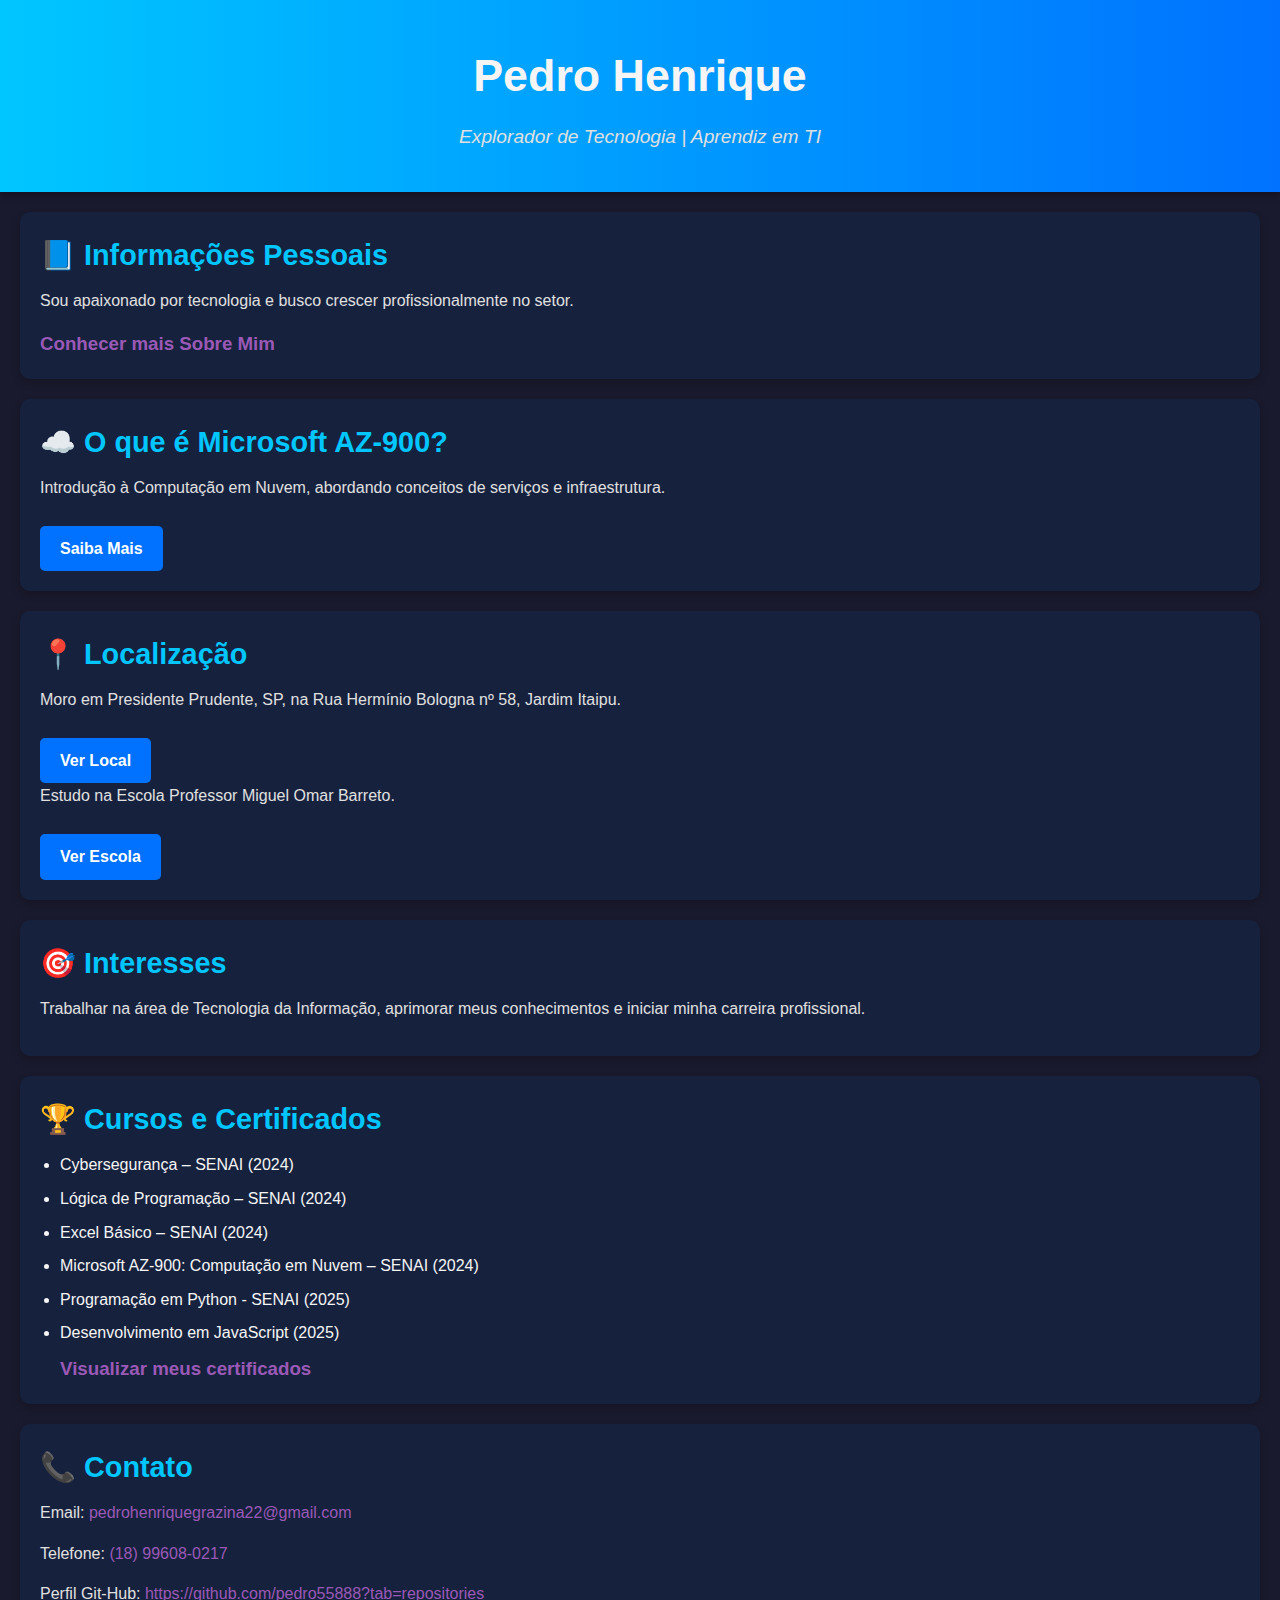
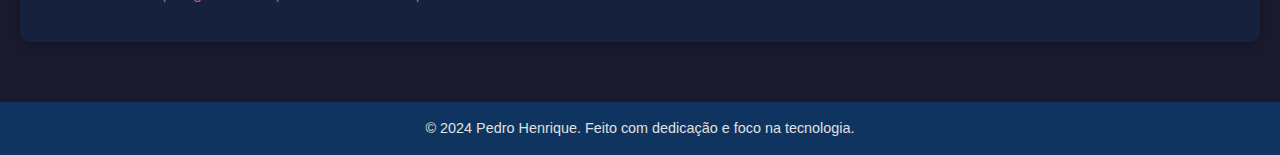
==== index.html @ 2a51eca3 "Certificado 2025" ====
<!DOCTYPE html>
<html lang="pt-br">
<head>
    <meta charset="UTF-8">
    <meta name="viewport" content="width=device-width, initial-scale=1.0">
    <title>Currículo - Pedro Henrique</title>
    <link rel="stylesheet" href="styles.css" />
    <link rel="icon" href="ph.ico">
</head>
<body>
    <header>
        <div class="header-container">
            <h1>Pedro Henrique</h1>
            <p class="subtitle">Explorador de Tecnologia | Aprendiz em TI</p>
        </div>
    </header>

    <main>
        <section id="about">
            <h2>📘 Informações Pessoais</h2>
            <p>
                Sou apaixonado por tecnologia e busco crescer profissionalmente no setor.
            </p>
            <a href="sobremim.html"><h3>Conhecer mais Sobre Mim</h3></a>
        </section>

        <section id="az900">
            <h2>☁️ O que é Microsoft AZ-900?</h2>
            <p>
                Introdução à Computação em Nuvem, abordando conceitos de serviços e infraestrutura.
            </p>
            <a href="https://learn.microsoft.com/pt-br/training/courses/az-900t00" target="_blank" class="button">
                Saiba Mais
            </a>
        </section>

        <section id="location">
            <h2>📍 Localização</h2>
            <p>Moro em Presidente Prudente, SP, na Rua Hermínio Bologna nº 58, Jardim Itaipu.</p>
            <a href="https://www.google.com.br/maps/place/R.+Herm%C3%ADnio+Bologna,+58+-+Jardim+Itaipu,+Pres.+Prudente+-+SP,+19063-250" target="_blank" class="button">
                Ver Local
            </a>
            <p>Estudo na Escola Professor Miguel Omar Barreto.</p>
            <a href="https://www.google.com.br/maps/place/Escola+Prof.+Miguel+Omar+Barreto/@-22.1330979,-51.4382127,15z/data=!4m6!3m5!1s0x9493f5ad94825369:0xfa18694369569d9d!8m2!3d-22.1331265!4d-51.4385111!16s%2Fg%2F1th6fyk0?entry=ttu&g_ep=EgoyMDI0MTExOS4wIKXMDSoASAFQAw%3D%3D" target="_blank" class="button">
                Ver Escola
            </a>
        </section>

        <section id="interests">
            <h2>🎯 Interesses</h2>
            <p>
                Trabalhar na área de Tecnologia da Informação, aprimorar meus conhecimentos e iniciar minha carreira profissional.
            </p>
        </section>

        <section id="certifications">
            <h2>🏆 Cursos e Certificados</h2>
            <ul>
                <li>Cybersegurança – SENAI (2024)</li>
                <li>Lógica de Programação – SENAI (2024)</li>
                <li>Excel Básico – SENAI (2024)</li>
                <li>Microsoft AZ-900: Computação em Nuvem – SENAI (2024)</li>
                <li>Programação em Python - SENAI (2025)</li>
                <li>Desenvolvimento em JavaScript (2025)</li>
                <h3><a href="certificados.html">Visualizar meus certificados</a></h3>
                
            </ul>
        </section>

        <section id="contact">
            <h2>📞 Contato</h2>
            <p>Email: 
                <a href="mailto:pedrohenriquegrazina22@gmail.com">pedrohenriquegrazina22@gmail.com</a>
            </p>
            <p>Telefone: 
                <a href="tel:+5518996080217">(18) 99608-0217</a>
            </p>
            <p>Perfil Git-Hub:
                <a href="https://github.com/pedro55888?tab=repositories">https://github.com/pedro55888?tab=repositories</a>
            </p>
        </section>
    </main>

    <footer>
        <p>&copy; 2024 Pedro Henrique. Feito com dedicação e foco na tecnologia.</p>
    </footer>
</body>
</html>
---- styles.css ----
* {
    margin: 0;
    padding: 0;
    box-sizing: border-box;
}

body {
    font-family: 'Roboto', sans-serif;
    background: #1a1a2e;
    color: #f5f5f5;
    line-height: 1.6;
}

header {
    background: linear-gradient(90deg, #00c6ff, #0072ff);
    text-align: center;
    padding: 40px 20px;
    box-shadow: 0 4px 6px rgba(0, 0, 0, 0.3);
}

.header-container h1 {
    font-size: 2.8rem;
    font-weight: bold;
    margin-bottom: 10px;
}

.subtitle {
    font-size: 1.2rem;
    font-style: italic;
    color: #e0e0e0;
}

main {
    padding: 20px;
}

section {
    background: #16213e;
    padding: 20px;
    margin-bottom: 20px;
    border-radius: 10px;
    box-shadow: 0 4px 8px rgba(0, 0, 0, 0.2);
}

section h2 {
    font-size: 1.8rem;
    color: #00c6ff;
    margin-bottom: 10px;
}

section p {
    font-size: 1rem;
    margin-bottom: 15px;
    color: #e0e0e0;
}

ul {
    list-style: disc;
    margin-left: 20px;
}

ul li {
    margin-bottom: 8px;
}

a {
    color: #9b59b6;
    text-decoration: none;
    transition: color 0.3s;
}

a:hover {
    color: #c084f5;
    text-decoration: underline;
}

.button {
    display: inline-block;
    padding: 10px 20px;
    margin-top: 10px;
    background: #0072ff;
    color: white;
    text-decoration: none;
    font-weight: bold;
    border-radius: 5px;
    transition: 0.3s;
}

.button:hover {
    background: #00c6ff;
}

footer {
    text-align: center;
    padding: 15px 10px;
    background: #0f3460;
    color: #e0e0e0;
    margin-top: 20px;
    font-size: 0.9rem;
}
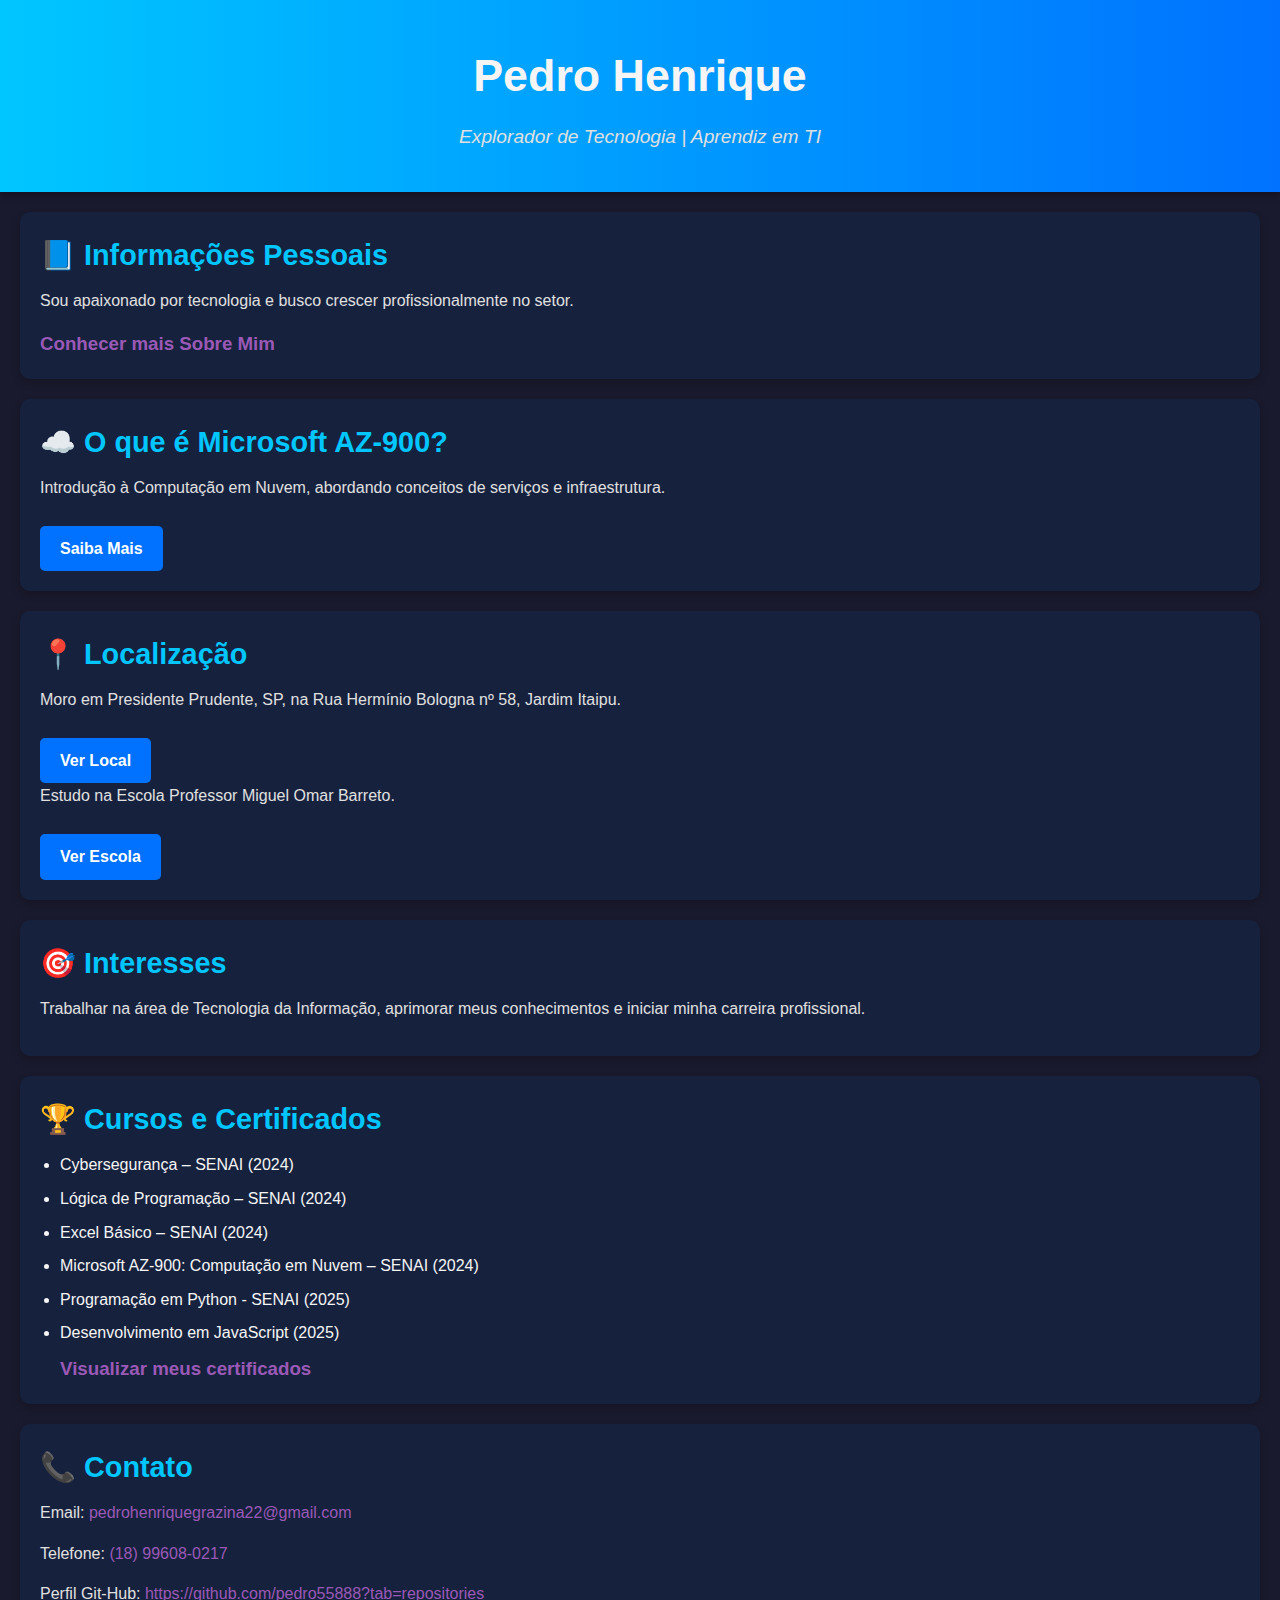
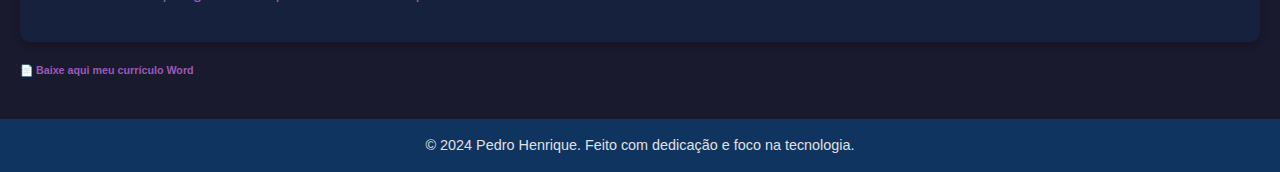
==== commit 663b6293: "Atualização Download Currículo" ====
--- a/index.html
+++ b/index.html
@@ -79,10 +79,13 @@
                 <a href="https://github.com/pedro55888?tab=repositories">https://github.com/pedro55888?tab=repositories</a>
             </p>
         </section>
+        <h6><a href="C:\Users\User\Downloads\Curriculo_Pedro_Henrique_Atualizado_V3.docx" download>📄 Baixe aqui meu currículo Word</a>        </h6>
     </main>
 
     <footer>
         <p>&copy; 2024 Pedro Henrique. Feito com dedicação e foco na tecnologia.</p>
+        
+
     </footer>
 </body>
 </html>     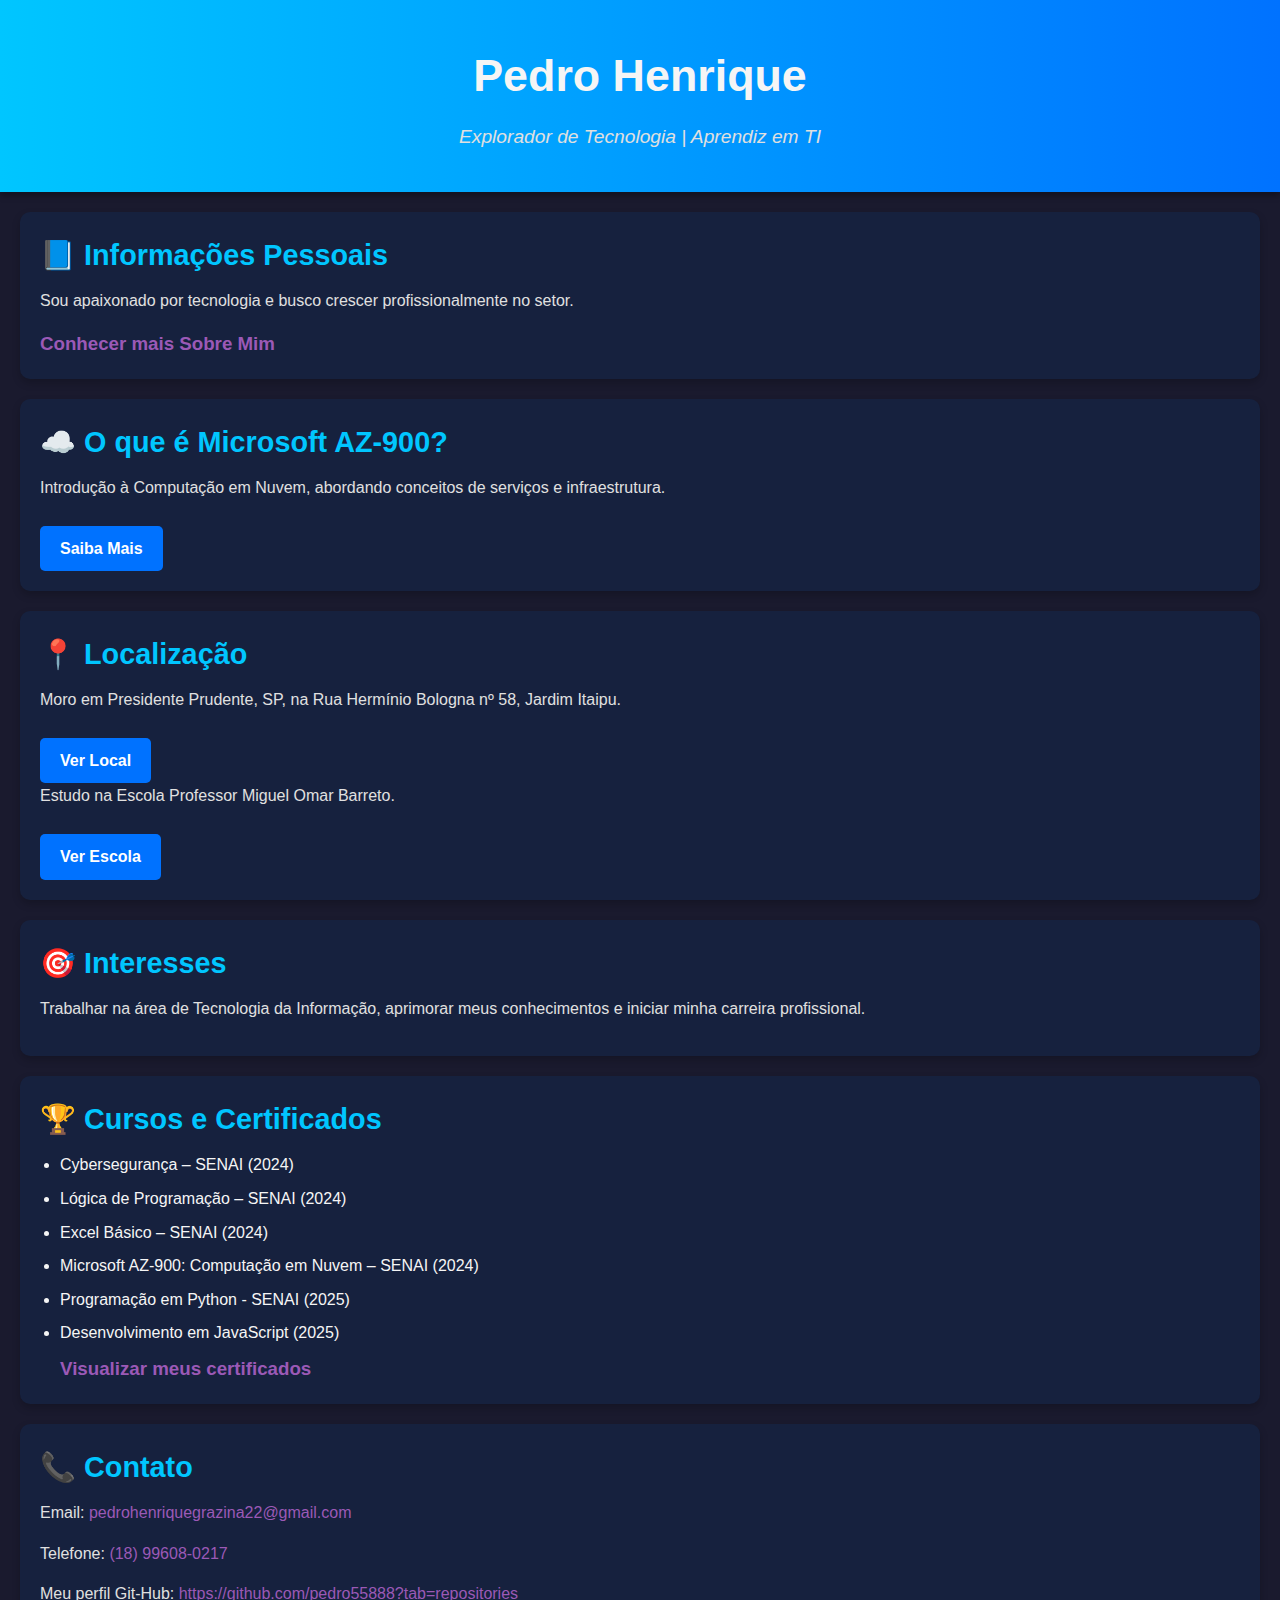
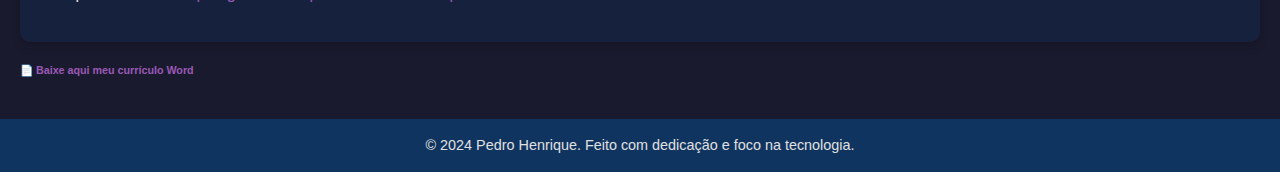
==== commit b752c05e: "Pequenas atualizações" ====
--- a/index.html
+++ b/index.html
@@ -21,7 +21,7 @@
             <p>
                 Sou apaixonado por tecnologia e busco crescer profissionalmente no setor.
             </p>
-            <a href="sobremim.html"><h3>Conhecer mais Sobre Mim</h3></a>
+            <a href="sobremim.html" target="_blank"><h3>Conhecer mais Sobre Mim</h3></a>
         </section>
 
         <section id="az900">
@@ -62,7 +62,7 @@
                 <li>Microsoft AZ-900: Computação em Nuvem – SENAI (2024)</li>
                 <li>Programação em Python - SENAI (2025)</li>
                 <li>Desenvolvimento em JavaScript (2025)</li>
-                <h3><a href="certificados.html">Visualizar meus certificados</a></h3>
+                <h3><a href="certificados.html" target="_blank">Visualizar meus certificados</a></h3>
                 
             </ul>
         </section>
@@ -75,8 +75,8 @@
             <p>Telefone: 
                 <a href="tel:+5518996080217">(18) 99608-0217</a>
             </p>
-            <p>Perfil Git-Hub:
-                <a href="https://github.com/pedro55888?tab=repositories">https://github.com/pedro55888?tab=repositories</a>
+            <p>Meu perfil Git-Hub:
+                <a href="https://github.com/pedro55888?tab=repositories" target="_blank">https://github.com/pedro55888?tab=repositories</a>
             </p>
         </section>
         <h6><a href="C:\Users\User\Downloads\Curriculo_Pedro_Henrique_Atualizado_V3.docx" download>📄 Baixe aqui meu currículo Word</a>        </h6>
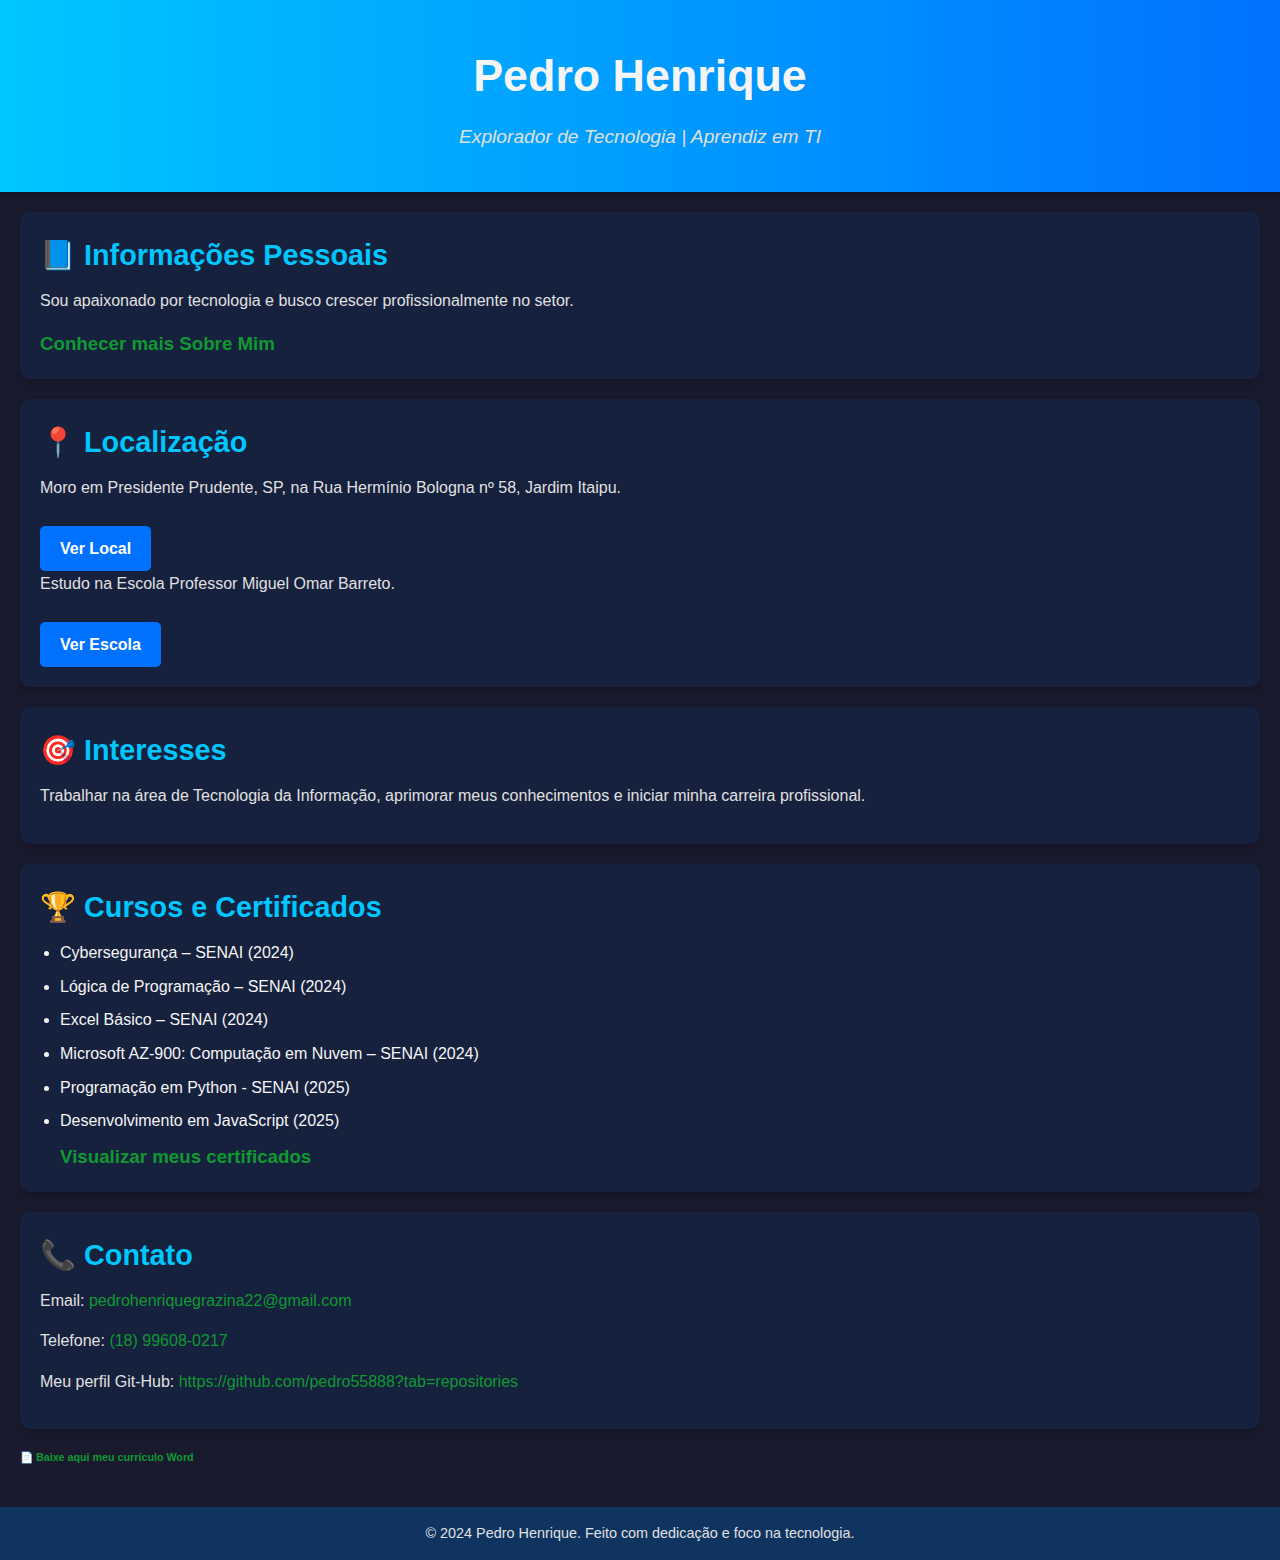
==== commit cce07f00: "Personalização da Página" ====
--- a/index.html
+++ b/index.html
@@ -24,15 +24,7 @@
             <a href="sobremim.html" target="_blank"><h3>Conhecer mais Sobre Mim</h3></a>
         </section>
 
-        <section id="az900">
-            <h2>☁️ O que é Microsoft AZ-900?</h2>
-            <p>
-                Introdução à Computação em Nuvem, abordando conceitos de serviços e infraestrutura.
-            </p>
-            <a href="https://learn.microsoft.com/pt-br/training/courses/az-900t00" target="_blank" class="button">
-                Saiba Mais
-            </a>
-        </section>
+        
 
         <section id="location">
             <h2>📍 Localização</h2>
@@ -70,7 +62,7 @@
         <section id="contact">
             <h2>📞 Contato</h2>
             <p>Email: 
-                <a href="mailto:pedrohenriquegrazina22@gmail.com">pedrohenriquegrazina22@gmail.com</a>
+                <a href="mailto:pedrohenriquegrazina22@gmail.com" target="_blank">pedrohenriquegrazina22@gmail.com</a>
             </p>
             <p>Telefone: 
                 <a href="tel:+5518996080217">(18) 99608-0217</a>
--- a/styles.css
+++ b/styles.css
@@ -64,10 +64,12 @@
 }
 
 a {
-    color: #9b59b6;
+    color: #0e9931;
     text-decoration: none;
     transition: color 0.3s;
+
 }
+
 
 a:hover {
     color: #c084f5;
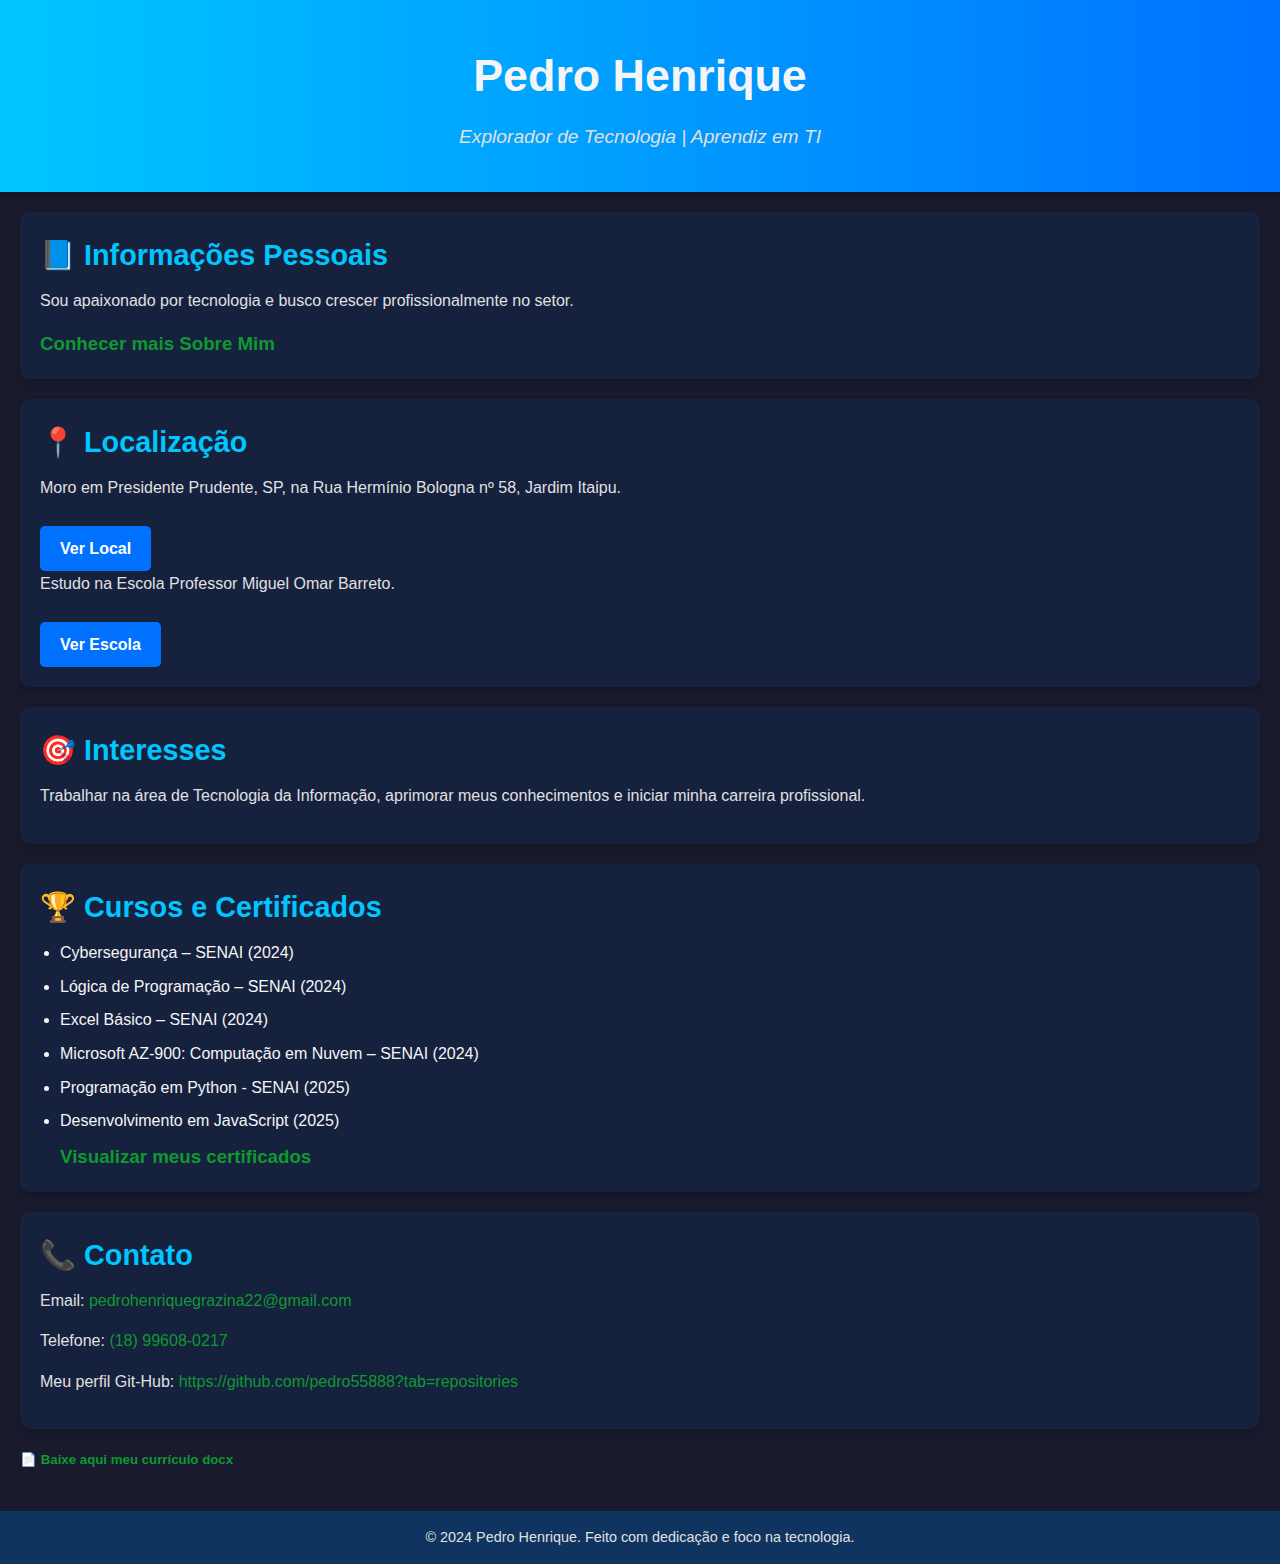
==== commit ba65097b: "commit diario" ====
--- a/index.html
+++ b/index.html
@@ -71,7 +71,7 @@
                 <a href="https://github.com/pedro55888?tab=repositories" target="_blank">https://github.com/pedro55888?tab=repositories</a>
             </p>
         </section>
-        <h6><a href="C:\Users\User\Downloads\Curriculo_Pedro_Henrique_Atualizado_V3.docx" download>📄 Baixe aqui meu currículo Word</a>        </h6>
+        <h5><a href="C:\Users\User\Downloads\Curriculo_Pedro_Henrique_Atualizado_V3.docx" download>📄 Baixe aqui meu currículo docx</a></h5>
     </main>
 
     <footer>
--- a/styles.css
+++ b/styles.css
@@ -72,7 +72,7 @@
 
 
 a:hover {
-    color: #c084f5;
+    color: #5ac910cb;
     text-decoration: underline;
 }
 
